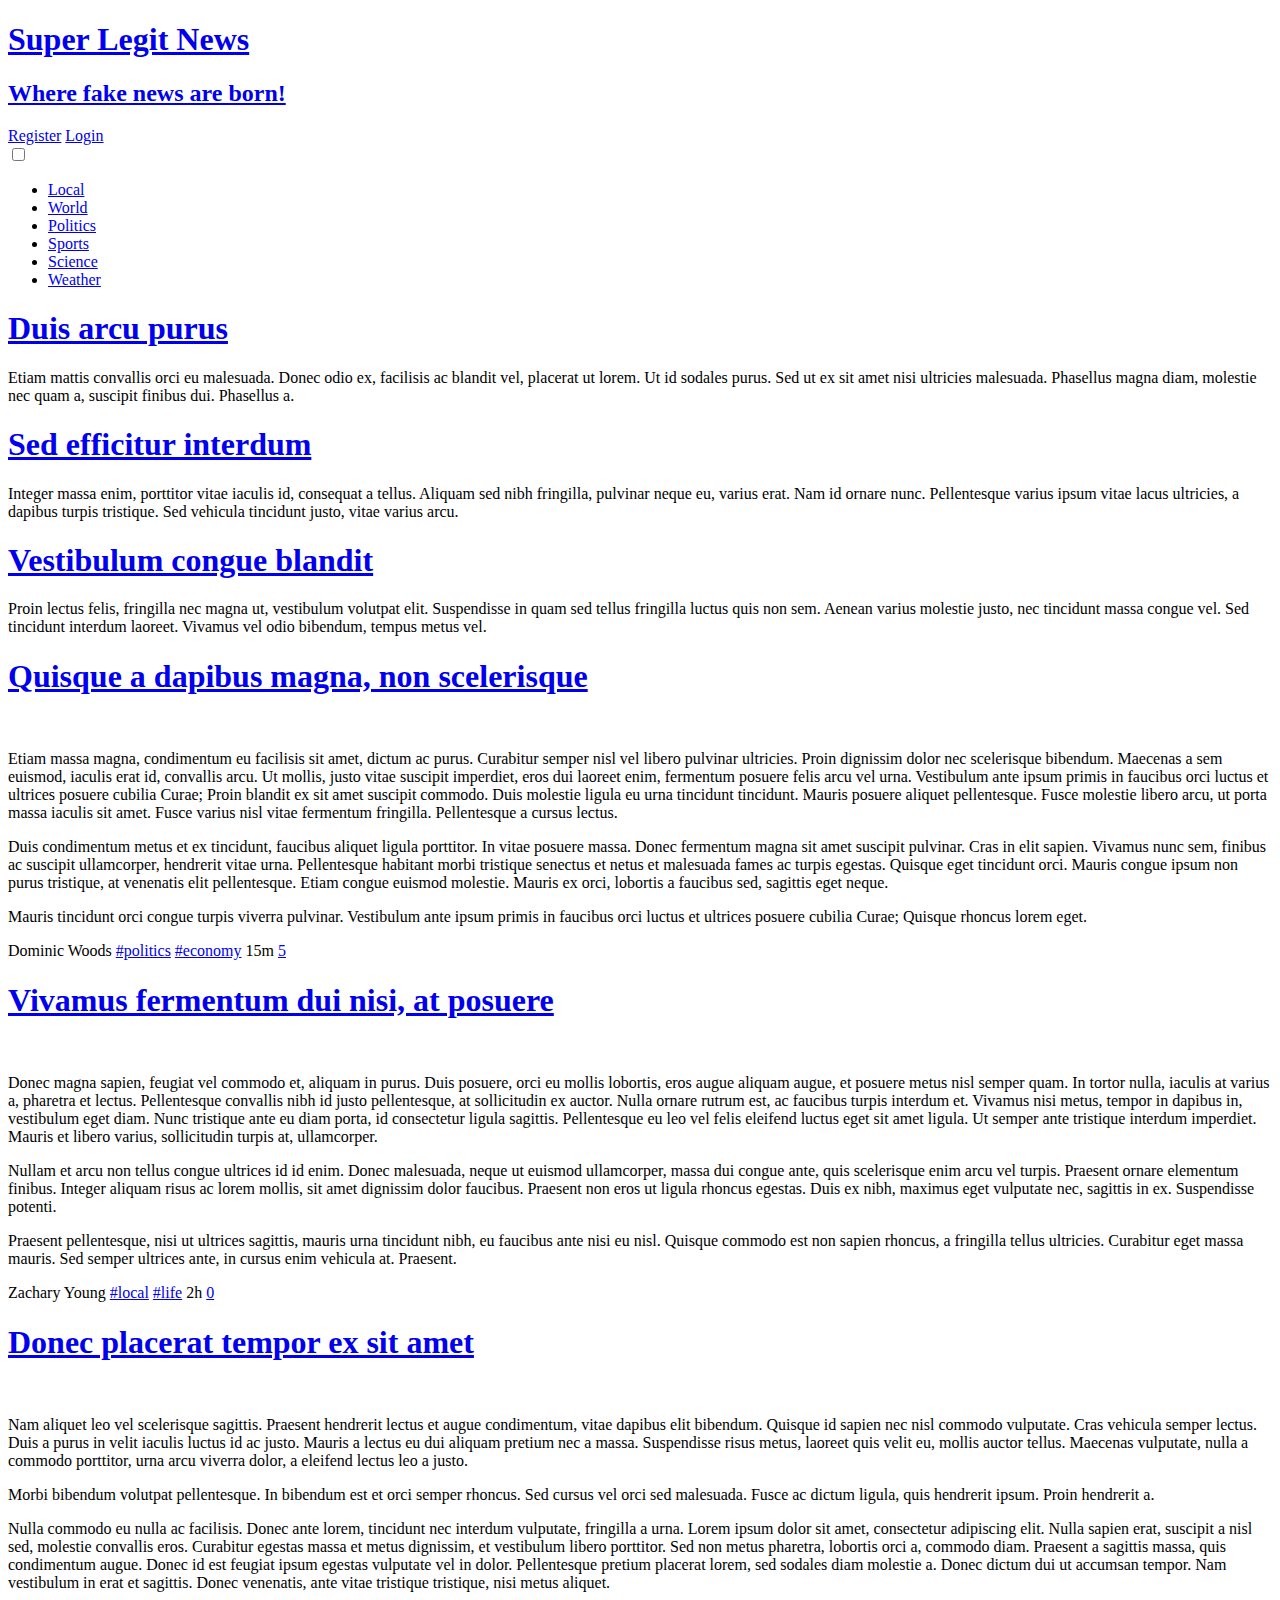
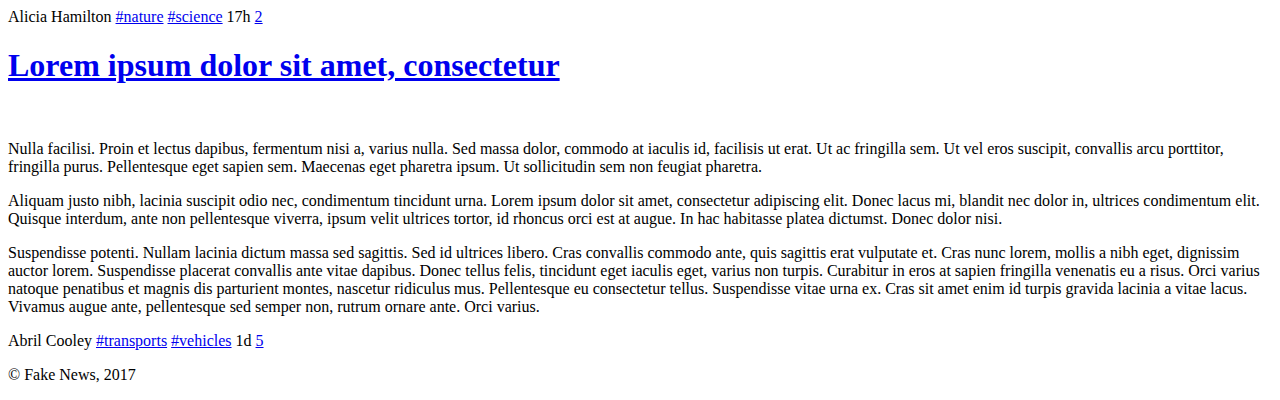
==== Exercises/CSS/Online Newspaper Design/index.html @ 72c97d04 "Online Newspaper Design" ====
<!DOCTYPE html>
<html lang="en-US">
  <head>
    <title>Super Legit News</title>    
    <meta charset="UTF-8">
    <meta name="viewport" content="width=device-width, initial-scale=1.0">
    <link href="style.css" rel="stylesheet">
    <link href="layout.css" rel="stylesheet">
    <link href="responsive.css" rel="stylesheet">
    <link href="comments.css" rel="stylesheet">
    <link href="forms.css" rel="stylesheet">
  </head>
  <body>
    <header>
      <h1><a href="index.html">Super Legit News</a></h1>
      <h2><a href="index.html">Where fake news are born!</a></h2>
      <div id="signup">
        <a href="register.html">Register</a>
        <a href="login.html">Login</a>
      </div>
    </header>
    <nav id="menu">
      <!-- just for the hamburguer menu in responsive layout -->
      <input type="checkbox" id="hamburger"> 
      <label class="hamburger" for="hamburger"></label>

      <ul>
        <li><a href="index.html">Local</a></li>
        <li><a href="index.html">World</a></li>
        <li><a href="index.html">Politics</a></li>
        <li><a href="index.html">Sports</a></li>
        <li><a href="index.html">Science</a></li>
        <li><a href="index.html">Weather</a></li>
      </ul>
    </nav>
    <aside id="related">
      <article>
        <h1><a href="#">Duis arcu purus</a></h1>
        <p>Etiam mattis convallis orci eu malesuada. Donec odio ex, facilisis ac blandit vel, placerat ut lorem. Ut id sodales purus. Sed ut ex sit amet nisi ultricies malesuada. Phasellus magna diam, molestie nec quam a, suscipit finibus dui. Phasellus a.</p>
      </article>        
      <article>
        <h1><a href="#">Sed efficitur interdum</a></h1>
        <p>Integer massa enim, porttitor vitae iaculis id, consequat a tellus. Aliquam sed nibh fringilla, pulvinar neque eu, varius erat. Nam id ornare nunc. Pellentesque varius ipsum vitae lacus ultricies, a dapibus turpis tristique. Sed vehicula tincidunt justo, vitae varius arcu.</p>
      </article>
      <article>
        <h1><a href="#">Vestibulum congue blandit</a></h1>
        <p>Proin lectus felis, fringilla nec magna ut, vestibulum volutpat elit. Suspendisse in quam sed tellus fringilla luctus quis non sem. Aenean varius molestie justo, nec tincidunt massa congue vel. Sed tincidunt interdum laoreet. Vivamus vel odio bibendum, tempus metus vel.</p>
      </article>
    </aside>
    <section id="news">
      <article>
        <header>
          <h1><a href="item.html">Quisque a dapibus magna, non scelerisque</a></h1>
        </header>
        <img src="http://lorempixel.com/600/300/business/" alt="">
        <p>Etiam massa magna, condimentum eu facilisis sit amet, dictum ac purus. Curabitur semper nisl vel libero pulvinar ultricies. Proin dignissim dolor nec scelerisque bibendum. Maecenas a sem euismod, iaculis erat id, convallis arcu. Ut mollis, justo vitae suscipit imperdiet, eros dui laoreet enim, fermentum posuere felis arcu vel urna. Vestibulum ante ipsum primis in faucibus orci luctus et ultrices posuere cubilia Curae; Proin blandit ex sit amet suscipit commodo. Duis molestie ligula eu urna tincidunt tincidunt. Mauris posuere aliquet pellentesque. Fusce molestie libero arcu, ut porta massa iaculis sit amet. Fusce varius nisl vitae fermentum fringilla. Pellentesque a cursus lectus.</p>
          <p>Duis condimentum metus et ex tincidunt, faucibus aliquet ligula porttitor. In vitae posuere massa. Donec fermentum magna sit amet suscipit pulvinar. Cras in elit sapien. Vivamus nunc sem, finibus ac suscipit ullamcorper, hendrerit vitae urna. Pellentesque habitant morbi tristique senectus et netus et malesuada fames ac turpis egestas. Quisque eget tincidunt orci. Mauris congue ipsum non purus tristique, at venenatis elit pellentesque. Etiam congue euismod molestie. Mauris ex orci, lobortis a faucibus sed, sagittis eget neque.</p>
          <p>Mauris tincidunt orci congue turpis viverra pulvinar. Vestibulum ante ipsum primis in faucibus orci luctus et ultrices posuere cubilia Curae; Quisque rhoncus lorem eget.</p>
        <footer>
          <span class="author">Dominic Woods</span>
          <span class="tags"><a href="index.html">#politics</a> <a href="index.html">#economy</a></span>
          <span class="date">15m</span>
          <a class="comments" href="item.html#comments">5</a>
        </footer>
      </article>
      <article>
        <header>
          <h1><a href="item.html">Vivamus fermentum dui nisi, at posuere</a></h1>
        </header>
        <img src="http://lorempixel.com/600/300/city/" alt="">
        <p>Donec magna sapien, feugiat vel commodo et, aliquam in purus. Duis posuere, orci eu mollis lobortis, eros augue aliquam augue, et posuere metus nisl semper quam. In tortor nulla, iaculis at varius a, pharetra et lectus. Pellentesque convallis nibh id justo pellentesque, at sollicitudin ex auctor. Nulla ornare rutrum est, ac faucibus turpis interdum et. Vivamus nisi metus, tempor in dapibus in, vestibulum eget diam. Nunc tristique ante eu diam porta, id consectetur ligula sagittis. Pellentesque eu leo vel felis eleifend luctus eget sit amet ligula. Ut semper ante tristique interdum imperdiet. Mauris et libero varius, sollicitudin turpis at, ullamcorper.</p>
        <p>Nullam et arcu non tellus congue ultrices id id enim. Donec malesuada, neque ut euismod ullamcorper, massa dui congue ante, quis scelerisque enim arcu vel turpis. Praesent ornare elementum finibus. Integer aliquam risus ac lorem mollis, sit amet dignissim dolor faucibus. Praesent non eros ut ligula rhoncus egestas. Duis ex nibh, maximus eget vulputate nec, sagittis in ex. Suspendisse potenti.</p>
        <p>Praesent pellentesque, nisi ut ultrices sagittis, mauris urna tincidunt nibh, eu faucibus ante nisi eu nisl. Quisque commodo est non sapien rhoncus, a fringilla tellus ultricies. Curabitur eget massa mauris. Sed semper ultrices ante, in cursus enim vehicula at. Praesent.</p>
        <footer>
          <span class="author">Zachary Young</span>
          <span class="tags"><a href="index.html">#local</a> <a href="index.html">#life</a></span>
          <span class="date">2h</span>
          <a class="comments" href="item.html#comments">0</a>
        </footer>
      </article>
      <article>
        <header>
          <h1><a href="item.html">Donec placerat tempor ex sit amet</a></h1>
        </header>
        <img src="http://lorempixel.com/600/300/nature/" alt="">
        <p>Nam aliquet leo vel scelerisque sagittis. Praesent hendrerit lectus et augue condimentum, vitae dapibus elit bibendum. Quisque id sapien nec nisl commodo vulputate. Cras vehicula semper lectus. Duis a purus in velit iaculis luctus id ac justo. Mauris a lectus eu dui aliquam pretium nec a massa. Suspendisse risus metus, laoreet quis velit eu, mollis auctor tellus. Maecenas vulputate, nulla a commodo porttitor, urna arcu viverra dolor, a eleifend lectus leo a justo.</p>
        <p>Morbi bibendum volutpat pellentesque. In bibendum est et orci semper rhoncus. Sed cursus vel orci sed malesuada. Fusce ac dictum ligula, quis hendrerit ipsum. Proin hendrerit a.</p>
        <p>Nulla commodo eu nulla ac facilisis. Donec ante lorem, tincidunt nec interdum vulputate, fringilla a urna. Lorem ipsum dolor sit amet, consectetur adipiscing elit. Nulla sapien erat, suscipit a nisl sed, molestie convallis eros. Curabitur egestas massa et metus dignissim, et vestibulum libero porttitor. Sed non metus pharetra, lobortis orci a, commodo diam. Praesent a sagittis massa, quis condimentum augue. Donec id est feugiat ipsum egestas vulputate vel in dolor. Pellentesque pretium placerat lorem, sed sodales diam molestie a. Donec dictum dui ut accumsan tempor. Nam vestibulum in erat et sagittis. Donec venenatis, ante vitae tristique tristique, nisi metus aliquet.</p>
        <footer>
          <span class="author">Alicia Hamilton</span>
          <span class="tags"><a href="index.html">#nature</a> <a href="index.html">#science</a></span>
          <span class="date">17h</span>
          <a class="comments" href="item.html#comments">2</a>
        </footer>
      </article>
      <article>
        <header>
          <h1><a href="item.html">Lorem ipsum dolor sit amet, consectetur</a></h1>
        </header>
        <img src="http://lorempixel.com/600/300/transport/" alt="">
        <p>Nulla facilisi. Proin et lectus dapibus, fermentum nisi a, varius nulla. Sed massa dolor, commodo at iaculis id, facilisis ut erat. Ut ac fringilla sem. Ut vel eros suscipit, convallis arcu porttitor, fringilla purus. Pellentesque eget sapien sem. Maecenas eget pharetra ipsum. Ut sollicitudin sem non feugiat pharetra.</p>
        <p>Aliquam justo nibh, lacinia suscipit odio nec, condimentum tincidunt urna. Lorem ipsum dolor sit amet, consectetur adipiscing elit. Donec lacus mi, blandit nec dolor in, ultrices condimentum elit. Quisque interdum, ante non pellentesque viverra, ipsum velit ultrices tortor, id rhoncus orci est at augue. In hac habitasse platea dictumst. Donec dolor nisi.</p>
        <p>
Suspendisse potenti. Nullam lacinia dictum massa sed sagittis. Sed id ultrices libero. Cras convallis commodo ante, quis sagittis erat vulputate et. Cras nunc lorem, mollis a nibh eget, dignissim auctor lorem. Suspendisse placerat convallis ante vitae dapibus. Donec tellus felis, tincidunt eget iaculis eget, varius non turpis. Curabitur in eros at sapien fringilla venenatis eu a risus. Orci varius natoque penatibus et magnis dis parturient montes, nascetur ridiculus mus. Pellentesque eu consectetur tellus. Suspendisse vitae urna ex. Cras sit amet enim id turpis gravida lacinia a vitae lacus. Vivamus augue ante, pellentesque sed semper non, rutrum ornare ante. Orci varius.</p>
        <footer>
          <span class="author">Abril Cooley</span>
          <span class="tags"><a href="index.html">#transports</a> <a href="index.html">#vehicles</a></span>
          <span class="date">1d</span>
          <a class="comments" href="item.html#comments">5</a>
        </footer>
      </article>
    </section>
    <footer>
      <p>&copy; Fake News, 2017</p>
    </footer>
  </body>
</html>
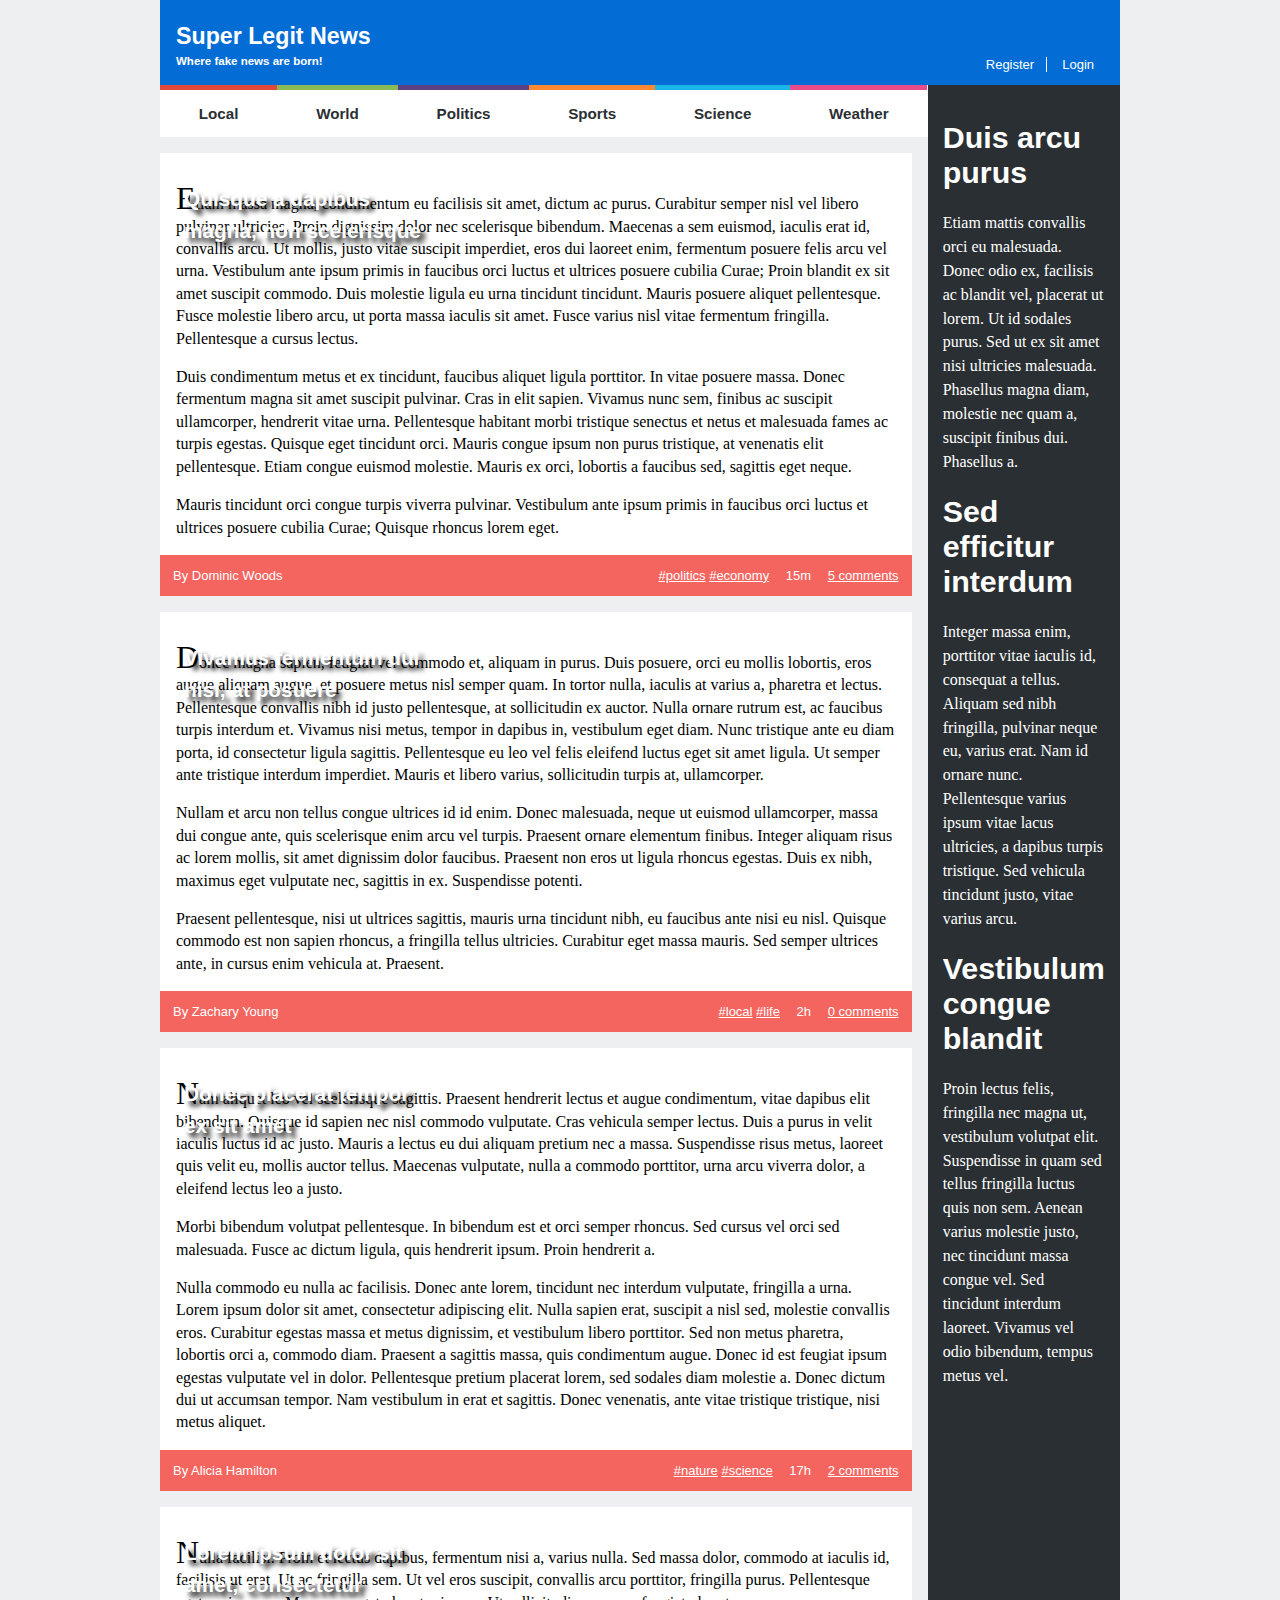
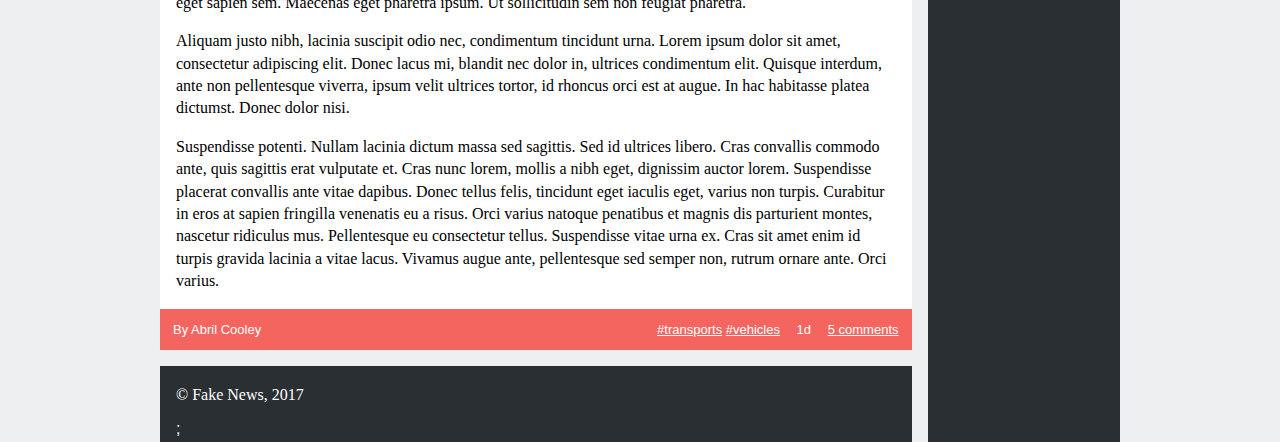
==== commit 12ea0450: "Responsive Design" ====
--- a/Exercises/CSS/Online Newspaper Design/index.html
+++ b/Exercises/CSS/Online Newspaper Design/index.html
@@ -112,6 +112,7 @@
     </section>
     <footer>
       <p>&copy; Fake News, 2017</p>
+      <script> </script>; <!-- Solves Chrome Bug: transitions happening while loading page -->
     </footer>
   </body>
 </html>
--- a/Exercises/CSS/Online Newspaper Design/style.css
+++ b/Exercises/CSS/Online Newspaper Design/style.css
@@ -0,0 +1,175 @@
+body {
+    margin: 0em 10em;
+    font-family: Verdana, Geneva, Tahoma, sans-serif;
+}
+
+body > header {
+    background-color: #046DD5;
+    padding: 1em;
+}
+
+header > h1 {
+    font-size: 145%;
+    margin-top: 0.3em;
+    margin-bottom: 0.1em;
+}
+
+header > h2 {
+    font-size: 72%;
+    margin: 0.2em 0em;
+    padding-top: 0.2em;
+}
+
+#signup {
+    font-size: small;
+    padding-top: 0.2em;
+}
+
+#signup > a:first-of-type {
+    border-right: 1px solid white;
+    padding-right: 0.9em;
+}
+
+#signup > a:last-of-type {
+    padding-left: 0.9em;
+}
+
+a {
+    color: white;
+    text-decoration: none;
+}
+
+#hamburger {
+    display: none;
+}
+
+.hamburger {
+    display: none;
+}
+
+#menu > ul {
+    background-color: white;
+    list-style-type: none;
+    font-weight: bold;
+    font-size: 95%;
+    text-align: center;
+    padding: 0em;
+    margin: 0em;
+}
+
+#menu > ul > li {
+    padding: 1em 0em;
+}
+
+#menu > ul > li > a {
+    color: #2A2F33;
+    display: block;
+}
+
+#menu > ul > li:first-child {
+    border-top: #E1493E solid thick;
+}
+
+#menu > ul > li:nth-child(2) {
+    border-top: #8ABA56 solid thick;
+}
+
+#menu > ul > li:nth-child(3) {
+    border-top: #5B4282 solid thick;
+}
+
+#menu > ul > li:nth-child(4) {
+    border-top: #FF8932 solid thick;
+}
+
+#menu > ul > li:nth-child(5) {
+    border-top: #19B6E9 solid thick;
+}
+
+#menu > ul > li:nth-child(6) {
+    border-top: #E84C8B solid thick;
+    padding-bottom: 1em;
+}
+
+aside#related {
+    background-color:  #2A2F33;
+    color: white;
+    padding: 1em;
+    font-size: 95%;
+}
+
+p {
+    font-family: Georgia, 'Times New Roman', Times, serif;
+}
+
+aside#related p {
+    font-size: 105%;
+    line-height: 1.5em;
+}
+
+#news article {
+    background-color: white;
+    margin-top: 1em;
+    margin-right: 1em;
+    position: relative;
+}
+
+#news article > header {
+    position: absolute;
+    padding: 1.5em;
+    width: 32%;
+    text-shadow: 5px 5px 5px black;
+    line-height: 2em;
+}
+
+#news article > header > h1 {
+    font-size: 130%;
+}
+
+#news img {
+    width: 100%;
+}
+
+#news p {
+    padding-left: 1em;
+    padding-right: 1em;
+    line-height: 1.4em;
+}
+
+#news p:first-of-type::first-letter {
+    font-size: 200%;
+}
+
+#news footer {
+    background-color: #F4655F;
+    padding: 1em;
+    font-size: small;
+    color: white;
+}
+
+#news footer .author::before {
+    content: 'By ';
+}
+
+#news footer .tags > a {
+    text-decoration: underline;
+}
+
+#news footer .date {
+    padding: 0em 1em;
+}
+
+#news footer .comments::after {
+    content: ' comments';
+}
+
+#news footer .comments {
+    text-decoration: underline;
+}
+
+body > footer {
+    background-color: #2A2F33;
+    color: white;
+    margin-top: 1em;
+    padding: 0.25em 1em;
+}
--- a/Exercises/CSS/Online Newspaper Design/layout.css
+++ b/Exercises/CSS/Online Newspaper Design/layout.css
@@ -0,0 +1,65 @@
+html {
+    background-color: #EDEFF0;
+}
+
+body {
+    width: 60em;
+    position: relative;
+    display: grid;
+    margin: auto;
+    grid-template-columns: 4fr 1fr;
+    grid-template-areas: "header header"
+                         "navmenu related"
+                         "news related"
+                         "footer related";
+}
+
+#menu ul {
+    display: flex;
+}
+
+#menu ul li {
+    flex-grow: 1;
+}
+
+body header {
+    grid-area: header;
+    position: relative;
+}
+
+body header h1, body header h2 {
+    grid-area: header;
+}
+
+#signup {
+    position: absolute;
+    right: 2em;
+    bottom: 1em;
+}
+
+#menu {
+    grid-area: navmenu;
+}
+
+#related {
+    grid-area: related;
+}
+
+#news {
+    grid-area: news;
+}
+
+#news footer {
+    position: relative;
+    text-align: right;
+}
+
+.author {
+    position: absolute;
+    left: 1em;
+}
+
+body > footer {
+    grid-area: footer;
+    margin-right: 1em;
+}
--- a/Exercises/CSS/Online Newspaper Design/responsive.css
+++ b/Exercises/CSS/Online Newspaper Design/responsive.css
@@ -0,0 +1,129 @@
+@media (max-width: 60em) {
+    body {
+        width: 100%;
+        display: flex;
+        flex-direction: column;
+    }
+
+    #related {
+        display: none;
+    }
+
+    #news article {
+        margin-right: 0em;
+    }
+
+    #news article {
+        margin-top: 0em;
+    }
+
+    body > footer {
+        width: 100%;
+    }
+}
+
+@media (max-width: 30em) {
+    body > header {
+        font-size: 70%;
+        padding-left: 1em;
+    }
+
+    body > header > h2 {
+        display: none;
+    }
+
+    #signup {
+        position: static;
+        left: 1em;
+        bottom: 0em;
+        font-size: 90%;
+        padding: 0.6em 0em;
+    }
+
+    .hamburger {
+        display: block;
+        background-color: #2A2F33;
+        color: white;
+        padding: 1em;
+    }
+
+    .hamburger:before {
+        content:'\2630';
+    }
+
+    #hamburger:checked + .hamburger:before {
+        content:'\2715';
+      }
+
+    .hamburger + ul {
+        flex-direction: column;
+        max-height: 0em;
+        transition: all .3s ease-out;
+    }
+
+    #hamburger:checked + .hamburger + ul {
+        display: flex;
+        max-height: 200em;
+    }
+
+    #hamburger:checked + .hamburger + ul li {
+        max-height: 1em;
+        padding: 1em;
+        opacity: 1;
+    }
+
+    #menu li {
+        max-height: 0;
+        padding: 0em 1em;
+        background-color: #EDEFF0;
+        text-align: left;
+        opacity: 0;
+        transition: all .3s ease-in;
+    }
+
+    #menu > ul > li:first-child {
+        border-left: #E1493E solid thick;
+        border-top: none;
+    }
+    
+    #menu > ul > li:nth-child(2) {
+        border-left: #8ABA56 solid thick;
+        border-top: none;
+    }
+    
+    #menu > ul > li:nth-child(3) {
+        border-left: #5B4282 solid thick;
+        border-top: none;
+    }
+    
+    #menu > ul > li:nth-child(4) {
+        border-left: #FF8932 solid thick;
+        border-top: none;
+    }
+    
+    #menu > ul > li:nth-child(5) {
+        border-left: #19B6E9 solid thick;
+        border-top: none;
+    }
+    
+    #menu > ul > li:nth-child(6) {
+        border-left: #E84C8B solid thick;
+        border-top: none;
+    }
+    
+    #news article > header {
+        position: static;
+        text-shadow: none;
+        width: 100%;
+        padding: 0.7em 1.5em;
+        margin-top: 0em;
+    }
+
+    #news article > header h1 {
+        font-size: 100%;
+    }
+
+    #news article > header a {
+        color: black;
+    }
+}
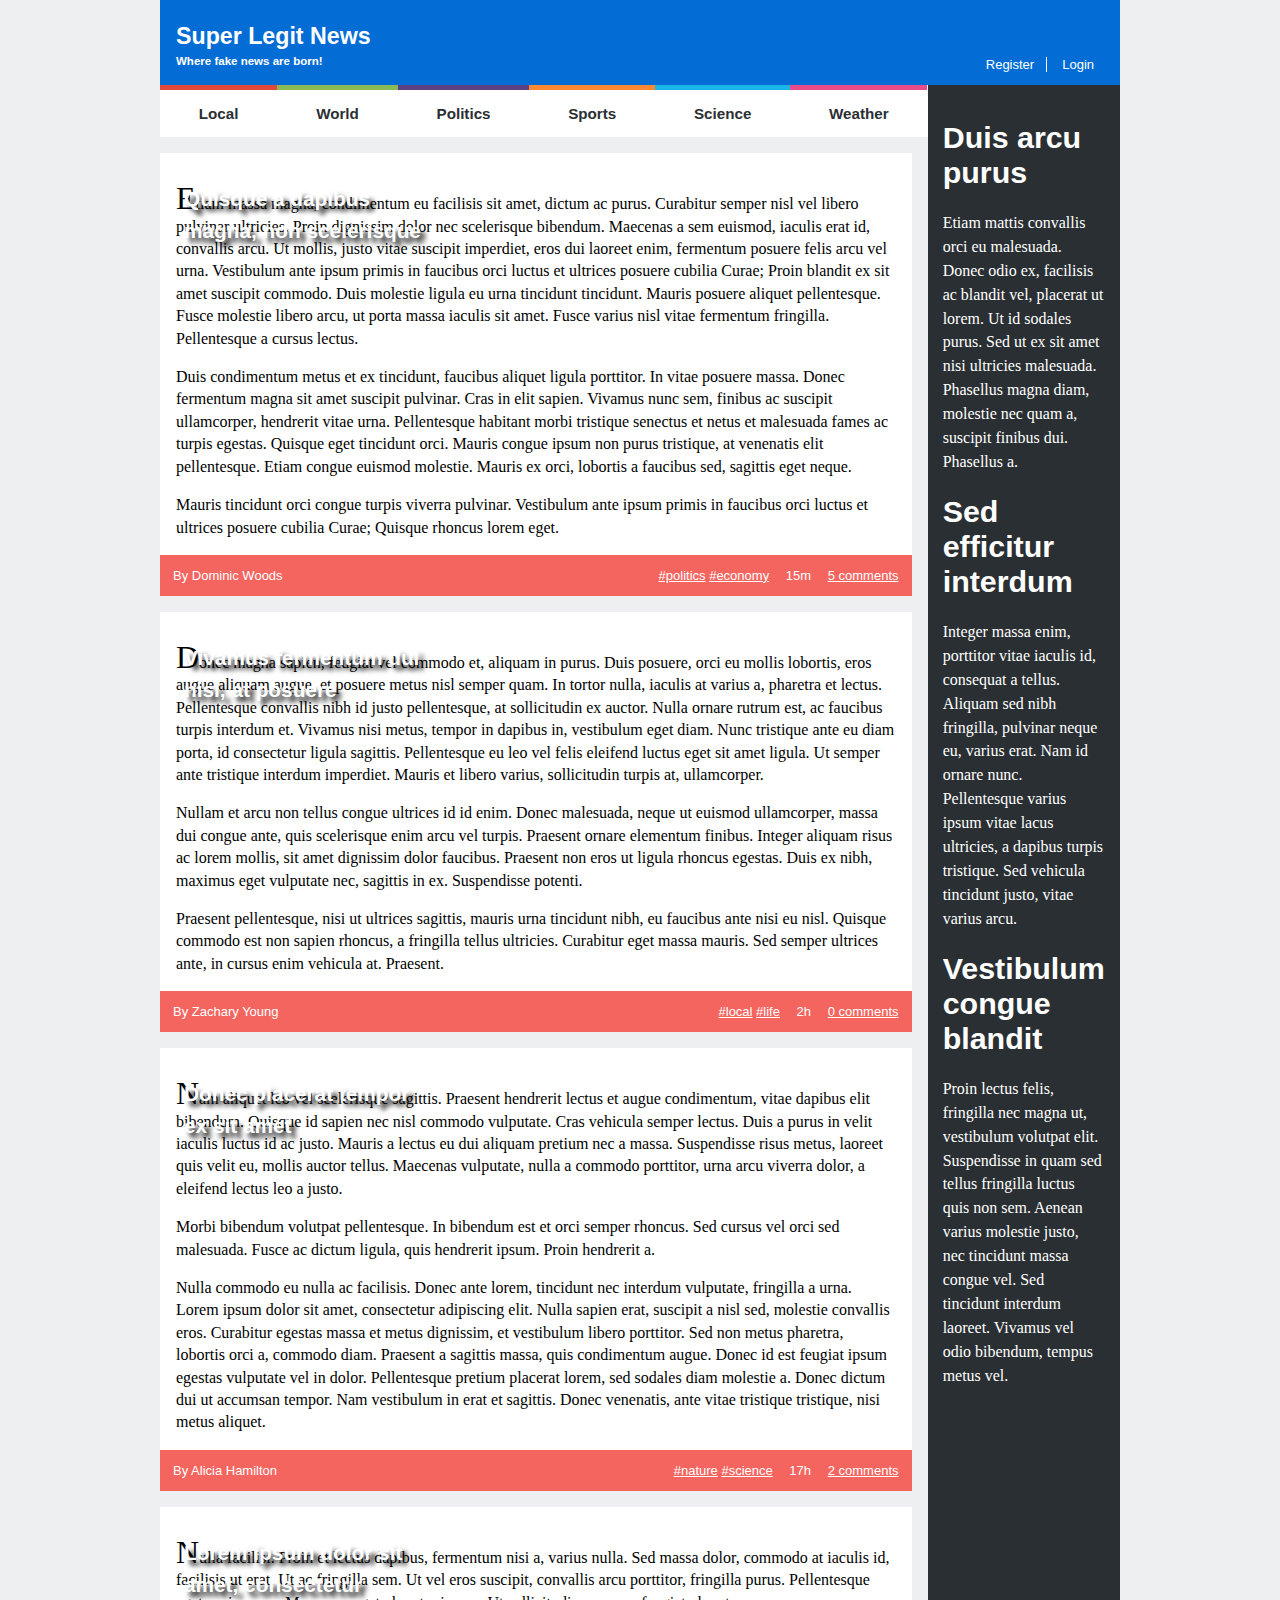
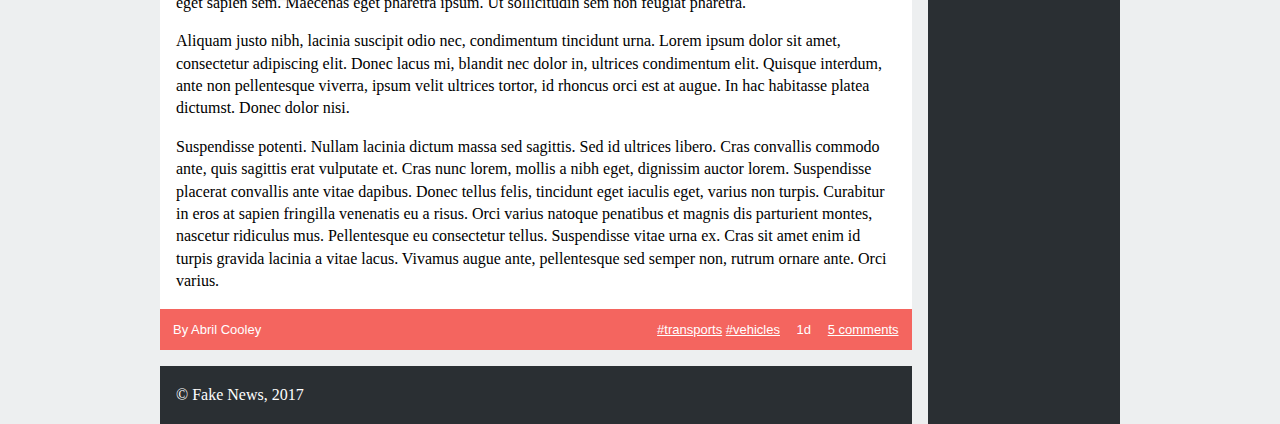
==== commit 92feeaa3: "Forms Design" ====
--- a/Exercises/CSS/Online Newspaper Design/index.html
+++ b/Exercises/CSS/Online Newspaper Design/index.html
@@ -112,7 +112,7 @@
     </section>
     <footer>
       <p>&copy; Fake News, 2017</p>
-      <script> </script>; <!-- Solves Chrome Bug: transitions happening while loading page -->
+      <script> </script> <!-- Solves Chrome Bug: transitions happening while loading page -->
     </footer>
   </body>
 </html>
--- a/Exercises/CSS/Online Newspaper Design/style.css
+++ b/Exercises/CSS/Online Newspaper Design/style.css
@@ -136,8 +136,8 @@
     line-height: 1.4em;
 }
 
-#news p:first-of-type::first-letter {
-    font-size: 200%;
+#news > article > p:first-of-type:first-letter {
+    font-size: 2em;
 }
 
 #news footer {
--- a/Exercises/CSS/Online Newspaper Design/comments.css
+++ b/Exercises/CSS/Online Newspaper Design/comments.css
@@ -0,0 +1,78 @@
+#comments {
+    margin-left: 1em;
+}
+
+#comments h1 {
+    font-family: Verdana, Geneva, Tahoma, sans-serif;
+    font-weight: 800;
+}
+
+#comments .user {
+    font-size: 95%;
+    font-weight: 600;
+    font-style: italic;
+}
+
+#comments .user::after {
+    font-style: normal;
+    content: ' said:';
+}
+
+#comments .date {
+    font-size: 95%;
+    font-weight: 600;
+    float: right;
+}
+
+#comments article p::before {
+    content: '\201C';
+    font-size: 3em;
+    color: #ccc;
+    position: relative;
+    top: 0.3em;
+}
+
+#comments article p {
+    background-color: #EDEFF0;
+    padding: 1em;
+}
+
+#comments form {
+    background-color: #EDEFF0;
+    margin-bottom: 1em;
+    margin-right: 1em;
+}
+
+#comments form > h2 {
+    font-size: 1em;
+}
+
+#comments form label {
+    font-weight: 600;
+}
+
+#comments form input {
+    background-color: #EDEFF0;
+    border-color: #ccc;
+    border-bottom: none;
+    border-right: none;
+}
+
+#comments form textarea {
+    width: 99%;
+    height: 6em;
+    border-color: #ccc;
+}
+
+#comments form input[type=submit] {
+    width: auto;
+
+  background-color: black;
+  color: #EDEFF0;
+
+  border: none;
+  margin-top: 0.8em;
+  margin-bottom: 0.9em;
+  padding: 1em;
+  margin-left: auto;
+}--- a/Exercises/CSS/Online Newspaper Design/forms.css
+++ b/Exercises/CSS/Online Newspaper Design/forms.css
@@ -0,0 +1,92 @@
+#menu {
+    position: relative;
+}
+
+#register, #login {
+    position: absolute;
+    top: 11%;
+    left: 19%;
+}
+
+#register > h1, #login > h1 {
+    text-align: center;
+}
+
+#register > form {
+    background-color: white;
+    padding: 1em;
+    width: 20em;
+    height: 20em;
+}
+
+#login > form {
+    background-color: white;
+    padding: 1em;
+    width: 20em;
+    height: 15em;
+}
+
+#register > form > label, #login > form > label {
+    display: block;
+    font-size: 95%;
+    font-weight: 600;
+    padding: 1em;
+}
+
+#register > form > label > input, #login > form > label > input {
+    display: block;
+}
+
+#register label input, #login label input {
+    border: none;
+    border-bottom: 1px solid black;
+    width: 100%;
+    margin-top: 1em;
+}
+
+#register input[type=submit], #login input[type=submit] {
+    font-size: 95%;
+    background-color: black;
+    color: #EDEFF0;
+    padding: 1em;
+    margin: 1em;
+    border: none;
+    float: right;
+}
+
+#register input:focus, #login input:focus {
+    outline: none;
+}
+
+@media (max-width: 60em) {
+    #register, #login {
+        position: absolute;
+        top: 100%;
+        left: 28%;
+    }
+
+    footer {
+        position: absolute;
+        top: 550%;
+    }
+}
+
+@media (max-width: 30em) {
+    html {
+        background-color: white;
+    }
+
+    .hamburger {
+        position: relative;
+    }
+
+    #register, #login {
+        position: absolute;
+        left: 10%;
+    }
+
+    footer {
+        position: absolute;
+        top: 625%;
+    }
+}